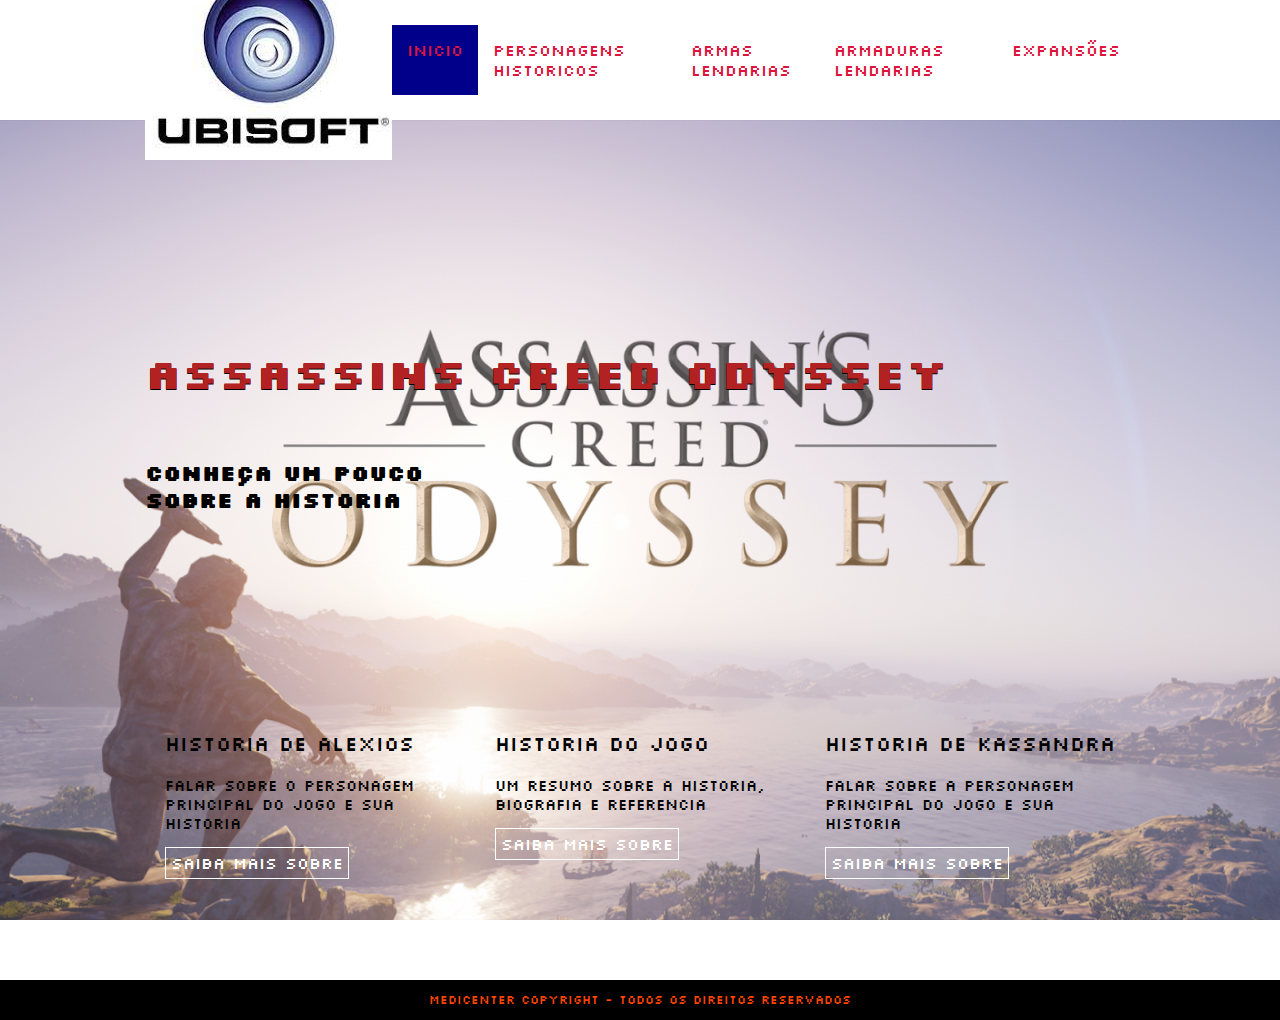
==== jogo.html @ a50a9e65 "projeto" ====
<!DOCTYPE html>
<html lang="en">
<head>
    <meta charset="UTF-8">
    <meta http-equiv="X-UA-Compatible" content="IE=edge">
    <meta name="viewport" content="width=device-width, initial-scale=1.0">
    <title>Document</title>
    <link rel="stylesheet" href="src/css/stylee.css">
</head>
<body>
    <header>
        <div class="container">
            <div class="logo">
                <a href="#"> <img src="src/images/UBI.jfif" alt="logo"></a>
            </div>
            <div class="menu">
                <nav>
                    <ul>
                        <li class="active"> <a href="">INICIO</a> </li>
                        <li> <a href="https://www.gameblast.com.br/2018/11/assassins-creed-odyssey-personagens.html">Personagens Historicos</a> </li>
                        <li> <a href="https://outofmeta.com/assassins-creed-odyssey-guia-das-armas-lendarias/">Armas Lendarias</a> </li>
                        
                        <li> <a href="https://www.gameforfun.com.br/assassins-creed-odyssey-como-pegar-todos-os-sets-lendarios/">Armaduras Lendarias</a> </li>
                        <li> <a href="https://www.arkade.com.br/depois-do-fim-assassins-creed-odyssey-ultimate-edition/">Expansões</a> </li>
                    </ul>
                </nav>
            </div>
        </div>
    </header>

    <section id="banner">
        <div class="container column">
            <div class="banner_headline">
                <h1>Assassins Creed Odyssey</h1>
                <h2>Conheça um pouco sobre a historia</h2>
            </div> 
            <div class="banner_options">
                <div class="banner1">
                    <div class="banner_title">Historia de Alexios</div>
                    <div class="banner_desc">Falar sobre o personagem principal do jogo e sua historia</div>
                    <a href="https://assassinscreed.fandom.com/pt-br/wiki/Alexios">Saiba mais sobre</a>
                </div>
                <div class="banner2">
                    <div class="banner_title">Historia do Jogo</div>
                    <div class="banner_desc">Um resumo sobre a historia, biografia e referencia</div>
                    <a href="https://assassinscreed.fandom.com/pt-br/wiki/Assassin%27s_Creed:_Odyssey#:~:text=O%20jogo%20se%20passa%20em,ou%20no%20lado%20de%20Esparta.">Saiba mais sobre</a>
                </div>
                <div class="banner3">
                    <div class="banner_title">Historia de Kassandra</div>
                    <div class="banner_desc">falar sobre a personagem principal do jogo e sua historia</div>
                    <a href="https://assassinscreed.fandom.com/pt-br/wiki/Kassandra">Saiba mais sobre</a>
                </div>
            </div>
        </div>
    </section>

    <section id="geral">
        <div class="container">
            <section class="content">
                <div class="content_title">
                    <div class="content_title_tex"></div>
                    <div class="content_bar"></div>
                </div>
                <div class="content_body">
                    
                </div>
                
                
                <div class="content_title">
                    <div class="content_title_tex"></div>
                    <div class="content_bar"></div>
                </div>
                <div class="content_body">
                    
                </div>
            </section>
        </div>
    </section>
    <footer>
        <div id="rodape">
            Medicenter Copyright - Todos os direitos reservados
        </div>
    </footer>
</body>
</html>
---- src/css/stylee.css ----
@import url('https://fonts.googleapis.com/css2?family=Silkscreen&display=swap');
body{
    margin:0;
    padding:0;
    font-family: Silkscreen;
}
header{
    display: flex;
    justify-content: center;
    height: 120px
}
.container{
    width: 990px;
    display: flex;
    justify-content: space-between;
}
.logo{
    background-color: white;
    display: flex;
    align-items: center;
}
.menu{
    display: flex;
    align-items: center;
}
nav ul, nav li{
    list-style-type: none;
    margin: 0;
    padding: 0;
}
nav ul{
    display: flex;
}
nav a{
    display: block;
    text-decoration: none;
    padding: 15px;
    color: crimson;
}
nav .active, nav a:hover {
    background-color: darkblue;
    color: white;
}

#banner{
    background-image: url('../images/ac\ OD.png');
    height: 800px;
    background-position: center;
    background-size: cover;
    display: flex;
    justify-content: center;
}
.banner_headline{
    flex: 1;
    display: flex;
    flex-direction: column;
    justify-content: center;
}
.banner_headline{
    color: firebrick;
    font-size: 21px;
    text-shadow: 0px 1px 0px black;
    margin: 0;
    padding: 0;
}

.banner_options{
    height: 210px;
    display: flex;
}

.column{
    flex-direction: column;
}
.banner_headline h2{
    color: black;
    font-size: 21px;
    text-shadow: 0px 1px 0px black;
    margin: 0;
    padding: 0;
    margin-top: 30px;
    max-width: 350px;
}
.banner1,.banner2,.banner3{
    flex:1;
    color: black;
    padding: 20px;
}
.banner1

.banner2

.banner3{
    background-color: plum;
}
.banner_title{
    font-size: 20px;
}
.banner_desc{
    font-size: 15px;
    margin-top: 20px;
    margin-bottom: 20px;
}
.banner_options a{
    border: 1px solid white;
    color: white;
    text-decoration: none;
    padding: 5px;
}
#geral{
    display: flex;
    justify-content: center;
}
.content_title{
    margin-top: 30px;
    margin-bottom: 20px;
}
.content_title_text{
    font-size: 21px;
    font-weight: bold;
}
.content_bar{
    width: 50px;
    height: 5;
    background-color: red;
    margin-top: 10px;
}
#rodape{
    background-color: black;
    display: flex;
    justify-content: center;
    height: 40px;
    line-height: 40px;
    color: orangered;
    font-size: 12px;
    margin-top: 30px;
}
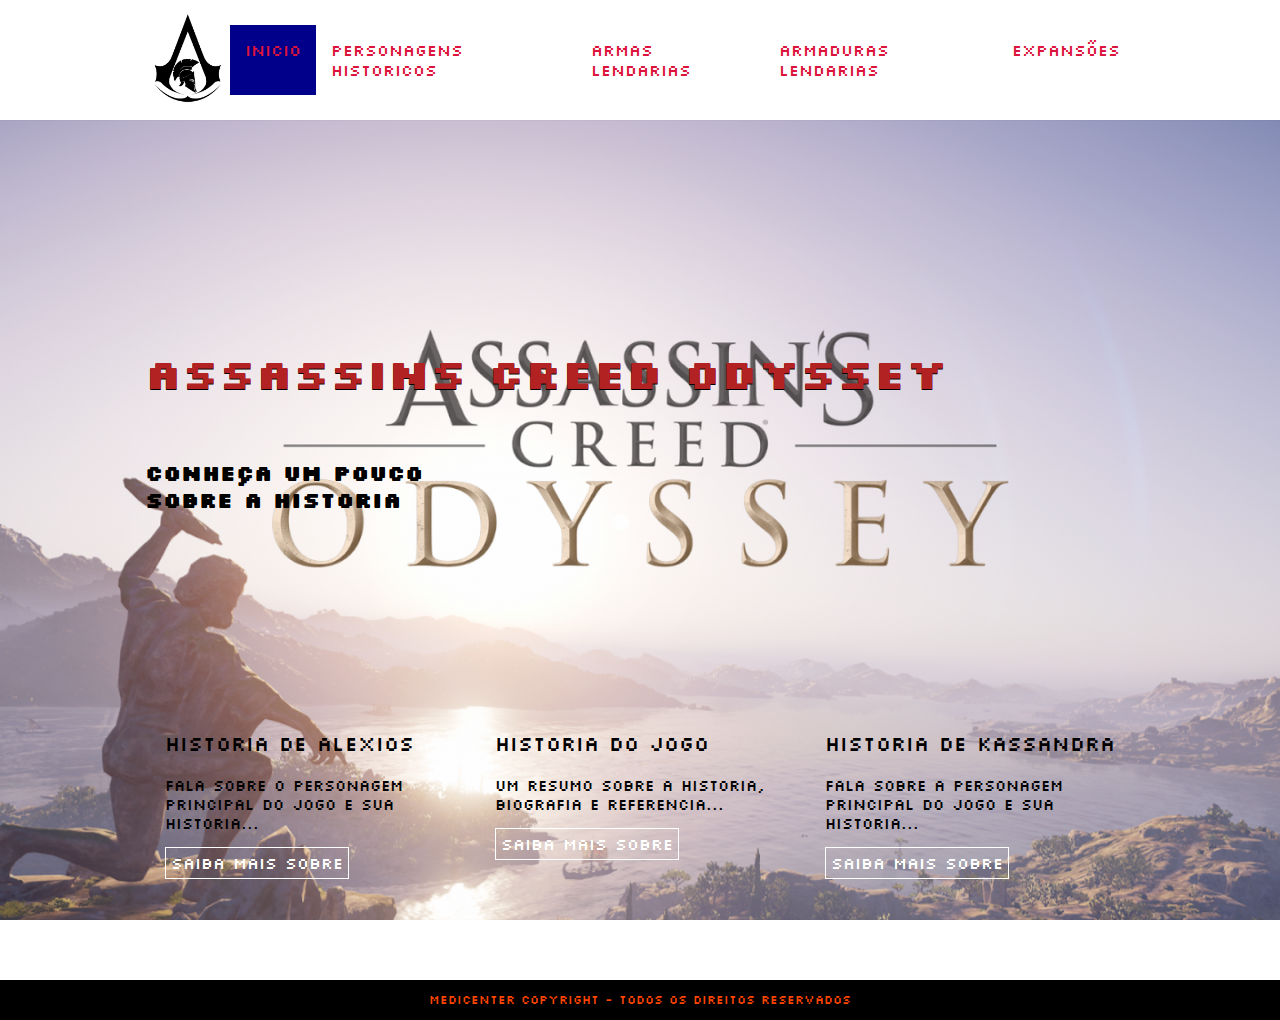
==== commit 882c97e7: "atualização" ====
--- a/jogo.html
+++ b/jogo.html
@@ -11,7 +11,7 @@
     <header>
         <div class="container">
             <div class="logo">
-                <a href="#"> <img src="src/images/UBI.jfif" alt="logo"></a>
+                <a href="#"> <img src="src/images/transferir.jfif" alt="logo" width="85px"></a>
             </div>
             <div class="menu">
                 <nav>
@@ -19,7 +19,7 @@
                         <li class="active"> <a href="">INICIO</a> </li>
                         <li> <a href="https://www.gameblast.com.br/2018/11/assassins-creed-odyssey-personagens.html">Personagens Historicos</a> </li>
                         <li> <a href="https://outofmeta.com/assassins-creed-odyssey-guia-das-armas-lendarias/">Armas Lendarias</a> </li>
-                        
+
                         <li> <a href="https://www.gameforfun.com.br/assassins-creed-odyssey-como-pegar-todos-os-sets-lendarios/">Armaduras Lendarias</a> </li>
                         <li> <a href="https://www.arkade.com.br/depois-do-fim-assassins-creed-odyssey-ultimate-edition/">Expansões</a> </li>
                     </ul>
@@ -37,17 +37,17 @@
             <div class="banner_options">
                 <div class="banner1">
                     <div class="banner_title">Historia de Alexios</div>
-                    <div class="banner_desc">Falar sobre o personagem principal do jogo e sua historia</div>
+                    <div class="banner_desc">Fala sobre o personagem principal do jogo e sua historia...</div>
                     <a href="https://assassinscreed.fandom.com/pt-br/wiki/Alexios">Saiba mais sobre</a>
                 </div>
                 <div class="banner2">
                     <div class="banner_title">Historia do Jogo</div>
-                    <div class="banner_desc">Um resumo sobre a historia, biografia e referencia</div>
+                    <div class="banner_desc">Um resumo sobre a historia, biografia e referencia...</div>
                     <a href="https://assassinscreed.fandom.com/pt-br/wiki/Assassin%27s_Creed:_Odyssey#:~:text=O%20jogo%20se%20passa%20em,ou%20no%20lado%20de%20Esparta.">Saiba mais sobre</a>
                 </div>
                 <div class="banner3">
                     <div class="banner_title">Historia de Kassandra</div>
-                    <div class="banner_desc">falar sobre a personagem principal do jogo e sua historia</div>
+                    <div class="banner_desc">Fala sobre a personagem principal do jogo e sua historia...</div>
                     <a href="https://assassinscreed.fandom.com/pt-br/wiki/Kassandra">Saiba mais sobre</a>
                 </div>
             </div>
--- a/src/css/stylee.css
+++ b/src/css/stylee.css
@@ -17,11 +17,13 @@
 .logo{
     background-color: white;
     display: flex;
-    align-items: center;
+    align-items: center; 
+    justify-content: flex-start;
 }
 .menu{
     display: flex;
     align-items: center;
+    justify-content: end;
 }
 nav ul, nav li{
     list-style-type: none;
